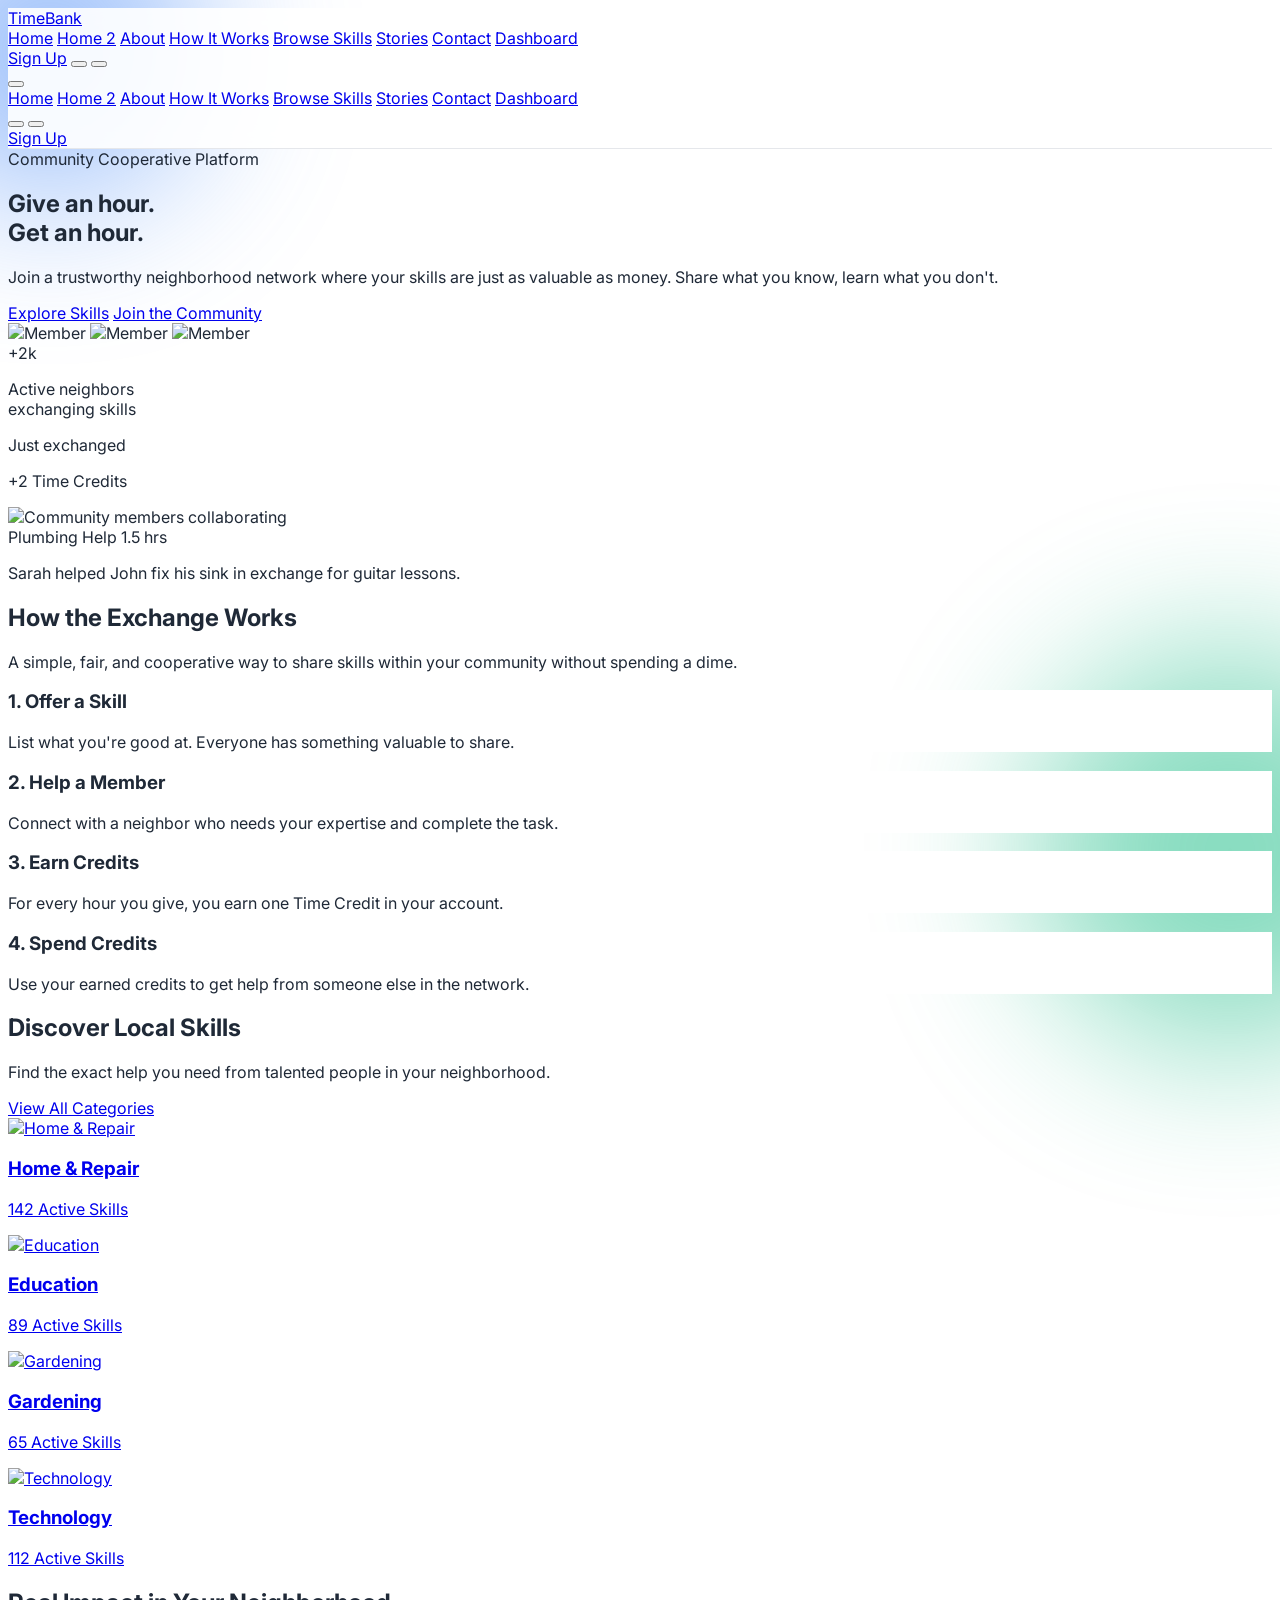
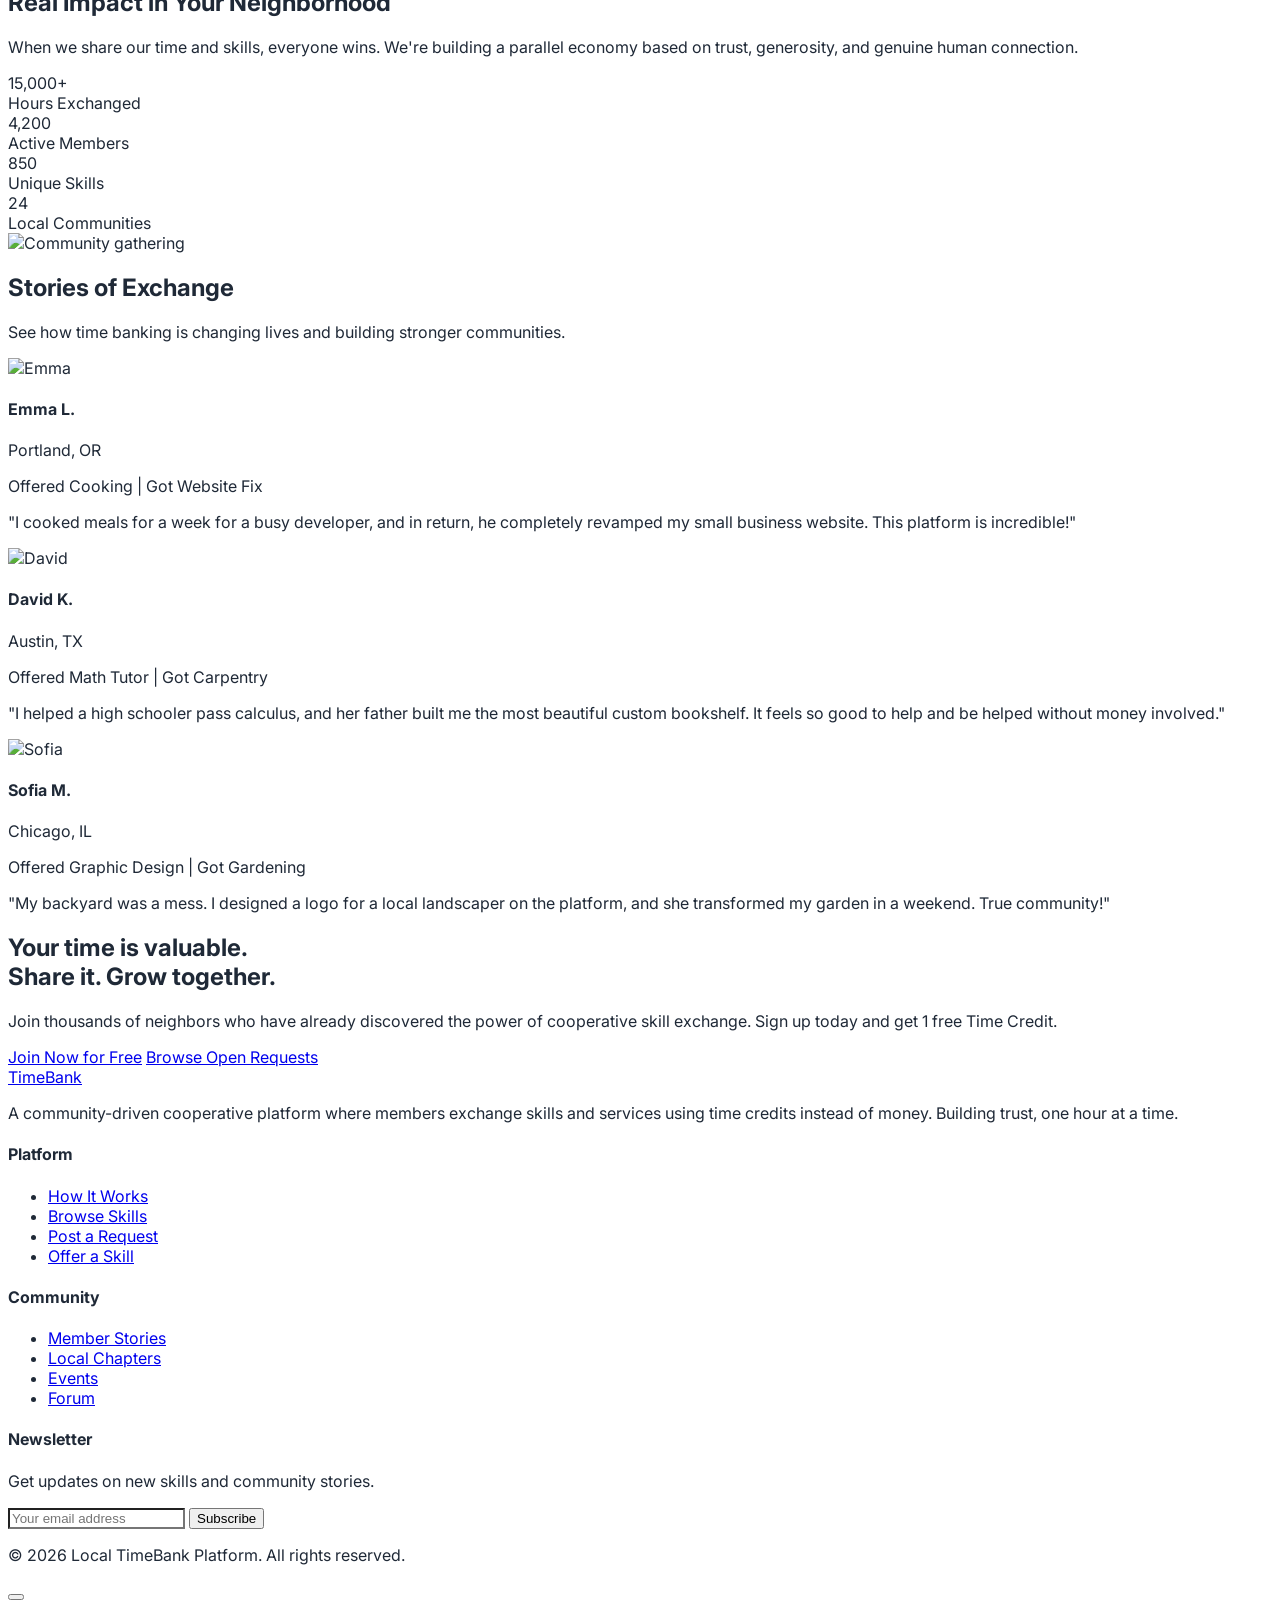
==== index.html @ 6221aeda "corrections" ====
<!DOCTYPE html>
<html lang="en" dir="ltr" data-theme="light">
<head>
    <meta charset="UTF-8">
    <meta name="viewport" content="width=device-width, initial-scale=1.0">
    <title>Local Time Bank | Give an Hour. Get an Hour.</title>
    <!-- Favicon -->
    <link rel="icon" type="image/svg+xml" href="assets/images/favicon.svg">

    <meta name="description" content="A community-driven cooperative platform where members exchange skills and services using time credits instead of money.">
    
    <!-- Google Fonts -->
    <link href="https://fonts.googleapis.com/css2?family=Inter:wght@300;400;500;600;700&display=swap" rel="stylesheet">
    
    <!-- AOS CSS -->
    <link href="https://unpkg.com/aos@2.3.1/dist/aos.css" rel="stylesheet">
    
    <!-- Tailwind CSS -->
    <script src="https://cdn.tailwindcss.com"></script>
    
    <!-- Custom CSS -->
    <link rel="stylesheet" href="assets/css/style.css">

    <!-- Tailwind Config to use custom CSS variables -->
    <script>
        tailwind.config = {
            darkMode: ['class', '[data-theme="dark"]'],
            theme: {
                extend: {
                    colors: {
                        primary: 'var(--primary-color)',
                        'primary-dark': 'var(--primary-dark)',
                        secondary: 'var(--secondary-color)',
                        theme: {
                            bg: 'var(--bg-main)',
                            card: 'var(--bg-card)',
                            text: 'var(--text-main)',
                            muted: 'var(--text-muted)',
                            border: 'var(--border-color)',
                        }
                    },
                    fontFamily: {
                        sans: ['Inter', 'sans-serif'],
                    }
                }
            }
        }
    </script>
</head>
<body class="bg-theme text-theme antialiased overflow-x-hidden relative">
    
    <!-- Background Orbs -->
    <div class="bg-orb orb-1"></div>
    <div class="bg-orb orb-2"></div>

    <!-- Header -->
    <header class="fixed w-full top-0 z-50 transition-all duration-300">
        <div class="max-w-7xl mx-auto px-4 sm:px-6 lg:px-8">
            <div class="flex justify-between items-center h-20">
                <!-- Logo -->
                <a href="index.html" class="flex items-center gap-3 group">
                    <div class="w-10 h-10 rounded-full bg-gradient-to-tr from-primary to-secondary flex items-center justify-center text-white shadow-lg group-hover:scale-105 transition-transform">
                        <i data-lucide="clock" class="w-6 h-6"></i>
                    </div>
                    <span class="text-xl font-bold tracking-tight">TimeBank</span>
                </a>

                <!-- Desktop Nav -->
                <nav class="hidden lg:flex space-x-8 items-center">
                    <a href="index.html" class="text-primary font-medium transition-colors">Home</a>
                    <a href="home-2.html" class="text-theme-text hover:text-primary transition-colors">Home 2</a>
                    <a href="about.html" class="text-theme-text hover:text-primary transition-colors">About</a>
                    <a href="how-it-works.html" class="text-theme-text hover:text-primary transition-colors">How It Works</a>
                    <a href="browse-skills.html" class="text-theme-text hover:text-primary transition-colors">Browse Skills</a>
                    <a href="member-stories.html" class="text-theme-text hover:text-primary transition-colors">Stories</a>
                    <a href="contact.html" class="text-theme-text hover:text-primary transition-colors">Contact</a>
                    <a href="dashboard.html" class="text-theme-text hover:text-primary transition-colors">Dashboard</a>
                </nav>

                <!-- Actions -->
                <div class="hidden lg:flex items-center gap-4">
                    <a href="signup.html" class="bg-primary hover:bg-primary/90 text-white px-6 py-2 rounded-full font-medium transition-all text-sm shadow-sm hover:shadow-md hover:-translate-y-0.5">Sign Up</a>
                    <button id="theme-toggle" class="p-2 rounded-full hover:bg-gray-100 dark:hover:bg-gray-800 transition-colors" aria-label="Toggle Theme">
                        <i id="theme-icon" data-lucide="moon" class="w-5 h-5 text-theme-text"></i>
                    </button>
                    <button id="rtl-toggle" class="p-2 rounded-full hover:bg-gray-100 dark:hover:bg-gray-800 transition-colors" aria-label="Toggle RTL">
                        <i id="rtl-icon" data-lucide="arrow-right-left" class="w-5 h-5 text-theme-text"></i>
                    </button>
                </div>

                <!-- Mobile Menu Button -->
                <div class="lg:hidden flex items-center gap-2">
                    <button id="mobile-menu-btn" class="p-2 text-theme-text">
                        <i data-lucide="menu" class="w-6 h-6"></i>
                    </button>
                </div>
            </div>
        </div>

        <!-- Mobile Nav (hidden by default) -->
        <div id="mobile-menu" class="hidden lg:hidden bg-theme-card border-b border-theme-border shadow-lg absolute w-full left-0">
            <div class="px-4 pt-2 pb-6 space-y-3">
                <a href="index.html" class="block text-primary font-medium py-2">Home</a>
                <a href="home-2.html" class="block text-theme-text py-2">Home 2</a>
                <a href="about.html" class="block text-theme-text py-2">About</a>
                <a href="how-it-works.html" class="block text-theme-text py-2">How It Works</a>
                <a href="browse-skills.html" class="block text-theme-text py-2">Browse Skills</a>
                <a href="member-stories.html" class="block text-theme-text py-2">Stories</a>
                <a href="contact.html" class="block text-theme-text py-2">Contact</a>
                <a href="dashboard.html" class="block text-theme-text py-2">Dashboard</a>
                
                <div class="border-t border-theme-border pt-4 flex flex-col gap-3">
                    <div class="flex justify-center gap-6 items-center pb-2">
                        <button id="mobile-theme-toggle" class="p-2 rounded-full hover:bg-gray-100 dark:hover:bg-gray-800 transition-colors bg-theme-card border border-theme-border shadow-sm" aria-label="Toggle Theme">
                            <i id="mobile-theme-icon" data-lucide="moon" class="w-5 h-5 text-theme-text"></i>
                        </button>
                        <button id="mobile-rtl-toggle" class="p-2 rounded-full hover:bg-gray-100 dark:hover:bg-gray-800 transition-colors bg-theme-card border border-theme-border shadow-sm" aria-label="Toggle RTL">
                            <i id="mobile-rtl-icon" data-lucide="arrow-right-left" class="w-5 h-5 text-theme-text"></i>
                        </button>
                    </div>
                    <a href="signup.html" class="bg-primary hover:bg-primary/90 text-white px-5 py-2.5 rounded-xl font-medium transition-colors text-center w-full shadow-sm">Sign Up</a>
                </div>
            </div>
        </div>
    </header>

    <main class="pt-20">
        <!-- SECTION 1: PREMIUM HERO -->
        <section class="relative min-h-[90vh] flex items-center overflow-hidden">
            <div class="max-w-7xl mx-auto px-4 sm:px-6 lg:px-8 relative z-10 w-full py-16 lg:py-0">
                <div class="grid lg:grid-cols-2 gap-12 items-center">
                    <div data-aos="fade-up" class="space-y-8">
                        <div class="inline-flex items-center gap-2 px-4 py-2 rounded-full bg-secondary/10 text-secondary font-medium text-sm">
                            <i data-lucide="heart-handshake" class="w-4 h-4"></i>
                            <span>Community Cooperative Platform</span>
                        </div>
                        <h1 class="text-4xl lg:text-6xl font-bold leading-tight tracking-tight">
                            Give an hour. <br>
                            <span class="text-transparent bg-clip-text bg-gradient-to-r from-primary to-secondary">Get an hour.</span>
                        </h1>
                        <p class="text-lg text-theme-muted max-w-lg leading-relaxed">
                            Join a trustworthy neighborhood network where your skills are just as valuable as money. Share what you know, learn what you don't.
                        </p>
                        <div class="flex flex-col sm:flex-row gap-4 pt-4">
                            <a href="browse-skills.html" class="bg-primary hover:bg-primary-dark text-white px-8 py-4 rounded-full font-medium text-center shadow-lg hover:shadow-xl hover:-translate-y-1 transition-all">Explore Skills</a>
                            <a href="signup.html" class="bg-theme-card border-2 border-theme-border hover:border-primary text-theme-text px-8 py-4 rounded-full font-medium text-center transition-all flex items-center justify-center gap-2">
                                Join the Community
                                <i data-lucide="arrow-right" class="w-4 h-4"></i>
                            </a>
                        </div>
                        <div class="flex items-center gap-6 pt-8 border-t border-theme-border">
                            <div class="flex -space-x-4">
                                <img src="https://i.pravatar.cc/100?img=1" alt="Member" class="w-12 h-12 rounded-full border-2 border-white dark:border-gray-800 object-cover">
                                <img src="https://i.pravatar.cc/100?img=2" alt="Member" class="w-12 h-12 rounded-full border-2 border-white dark:border-gray-800 object-cover">
                                <img src="https://i.pravatar.cc/100?img=3" alt="Member" class="w-12 h-12 rounded-full border-2 border-white dark:border-gray-800 object-cover">
                                <div class="w-12 h-12 rounded-full border-2 border-white dark:border-gray-800 bg-gray-100 dark:bg-gray-700 flex items-center justify-center text-xs font-bold">+2k</div>
                            </div>
                            <p class="text-sm text-theme-muted font-medium">Active neighbors <br>exchanging skills</p>
                        </div>
                    </div>
                    
                    <div class="relative" data-aos="zoom-in" data-aos-delay="200">
                        <!-- Floating Badges -->
                        <div class="absolute -left-8 top-20 bg-theme-card shadow-xl p-4 rounded-2xl flex items-center gap-4 animate-[bounce_3s_infinite] z-20 hidden md:flex border border-theme-border">
                            <div class="w-12 h-12 rounded-full bg-secondary/20 flex items-center justify-center text-secondary">
                                <i data-lucide="check-circle-2" class="w-6 h-6"></i>
                            </div>
                            <div>
                                <p class="text-xs text-theme-muted">Just exchanged</p>
                                <p class="font-bold text-sm">+2 Time Credits</p>
                            </div>
                        </div>
                        
                        <div class="relative rounded-[2rem] overflow-hidden shadow-2xl aspect-[4/5] lg:aspect-square">
                            <img src="https://images.unsplash.com/photo-1552664730-d307ca884978?q=80&w=1000&auto=format&fit=crop" alt="Community members collaborating" class="object-cover w-full h-full hover:scale-105 transition-transform duration-700">
                            <div class="absolute inset-0 bg-gradient-to-t from-black/60 to-transparent"></div>
                            <div class="absolute bottom-0 left-0 p-8 text-white w-full">
                                <div class="flex items-center gap-4 mb-3">
                                    <span class="bg-primary/90 backdrop-blur px-3 py-1 rounded-full text-xs font-bold tracking-wider uppercase">Plumbing Help</span>
                                    <span class="flex items-center gap-1 text-sm"><i data-lucide="clock" class="w-4 h-4"></i> 1.5 hrs</span>
                                </div>
                                <p class="text-lg font-medium">Sarah helped John fix his sink in exchange for guitar lessons.</p>
                            </div>
                        </div>
                    </div>
                </div>
            </div>
        </section>

        <!-- SECTION 2: HOW TIME BANKING WORKS -->
        <section class="py-24 bg-theme-card relative z-10 border-y border-theme-border">
            <div class="max-w-7xl mx-auto px-4 sm:px-6 lg:px-8">
                <div class="text-center max-w-3xl mx-auto mb-16" data-aos="fade-up">
                    <h2 class="text-2xl md:text-4xl font-bold mb-6">How the Exchange Works</h2>
                    <p class="text-theme-muted text-lg">A simple, fair, and cooperative way to share skills within your community without spending a dime.</p>
                </div>

                <div class="grid md:grid-cols-4 gap-8 relative">
                    <!-- Connecting line for desktop -->
                    <div class="hidden md:block absolute top-1/2 left-0 w-full h-0.5 bg-gradient-to-r from-transparent via-primary/30 to-transparent -translate-y-1/2 z-0"></div>

                    <!-- Step 1 -->
                    <div class="relative z-10 hover-lift bg-theme rounded-2xl p-6 text-center border border-theme-border shadow-sm" data-aos="flip-left" data-aos-delay="100">
                        <div class="w-16 h-16 mx-auto bg-primary/10 text-primary rounded-full flex items-center justify-center mb-6 shadow-inner">
                            <i data-lucide="megaphone" class="w-8 h-8"></i>
                        </div>
                        <h3 class="text-lg font-bold mb-3">1. Offer a Skill</h3>
                        <p class="text-sm text-theme-muted">List what you're good at. Everyone has something valuable to share.</p>
                    </div>

                    <!-- Step 2 -->
                    <div class="relative z-10 hover-lift bg-theme rounded-2xl p-6 text-center border border-theme-border shadow-sm" data-aos="flip-left" data-aos-delay="200">
                        <div class="w-16 h-16 mx-auto bg-blue-500/10 text-blue-500 rounded-full flex items-center justify-center mb-6 shadow-inner">
                            <i data-lucide="users" class="w-8 h-8"></i>
                        </div>
                        <h3 class="text-lg font-bold mb-3">2. Help a Member</h3>
                        <p class="text-sm text-theme-muted">Connect with a neighbor who needs your expertise and complete the task.</p>
                    </div>

                    <!-- Step 3 -->
                    <div class="relative z-10 hover-lift bg-theme rounded-2xl p-6 text-center border border-theme-border shadow-sm" data-aos="flip-left" data-aos-delay="300">
                        <div class="w-16 h-16 mx-auto bg-secondary/10 text-secondary rounded-full flex items-center justify-center mb-6 shadow-inner">
                            <i data-lucide="coins" class="w-8 h-8"></i>
                        </div>
                        <h3 class="text-lg font-bold mb-3">3. Earn Credits</h3>
                        <p class="text-sm text-theme-muted">For every hour you give, you earn one Time Credit in your account.</p>
                    </div>

                    <!-- Step 4 -->
                    <div class="relative z-10 hover-lift bg-theme rounded-2xl p-6 text-center border border-theme-border shadow-sm" data-aos="flip-left" data-aos-delay="400">
                        <div class="w-16 h-16 mx-auto bg-purple-500/10 text-purple-500 rounded-full flex items-center justify-center mb-6 shadow-inner">
                            <i data-lucide="shopping-bag" class="w-8 h-8"></i>
                        </div>
                        <h3 class="text-lg font-bold mb-3">4. Spend Credits</h3>
                        <p class="text-sm text-theme-muted">Use your earned credits to get help from someone else in the network.</p>
                    </div>
                </div>
            </div>
        </section>

        <!-- SECTION 3: SKILL CATEGORIES -->
        <section class="py-24 relative z-10">
            <div class="max-w-7xl mx-auto px-4 sm:px-6 lg:px-8">
                <div class="flex flex-col md:flex-row justify-between items-end mb-12" data-aos="fade-right">
                    <div class="max-w-2xl">
                        <h2 class="text-2xl md:text-4xl font-bold mb-4">Discover Local Skills</h2>
                        <p class="text-theme-muted text-lg">Find the exact help you need from talented people in your neighborhood.</p>
                    </div>
                    <a href="browse-skills.html" class="mt-6 md:mt-0 text-primary font-medium flex items-center gap-2 hover:gap-3 transition-all">
                        View All Categories <i data-lucide="arrow-right" class="w-4 h-4"></i>
                    </a>
                </div>

                <div class="grid grid-cols-1 sm:grid-cols-2 lg:grid-cols-4 gap-6">
                    <!-- Category 1 -->
                    <a href="browse-skills.html" class="group relative rounded-2xl overflow-hidden aspect-[4/3] shadow-md hover:shadow-xl transition-all" data-aos="zoom-in-up" data-aos-delay="50">
                        <img src="https://images.unsplash.com/photo-1581578731548-c64695cc6952?q=80&w=800&auto=format&fit=crop" alt="Home & Repair" class="w-full h-full object-cover group-hover:scale-110 transition-transform duration-700">
                        <div class="absolute inset-0 bg-gradient-to-t from-black/80 via-black/20 to-transparent"></div>
                        <div class="absolute bottom-0 left-0 p-6 w-full">
                            <h3 class="text-white text-lg font-bold mb-1 flex items-center gap-2 group-hover:-translate-y-2 transition-transform">
                                <i data-lucide="wrench" class="w-5 h-5 text-secondary"></i> Home & Repair
                            </h3>
                            <p class="text-white/80 text-sm opacity-0 group-hover:opacity-100 group-hover:-translate-y-2 transition-all">142 Active Skills</p>
                        </div>
                    </a>

                    <!-- Category 2 -->
                    <a href="browse-skills.html" class="group relative rounded-2xl overflow-hidden aspect-[4/3] shadow-md hover:shadow-xl transition-all" data-aos="zoom-in-up" data-aos-delay="100">
                        <img src="https://images.unsplash.com/photo-1522202176988-66273c2fd55f?q=80&w=800&auto=format&fit=crop" alt="Education" class="w-full h-full object-cover group-hover:scale-110 transition-transform duration-700">
                        <div class="absolute inset-0 bg-gradient-to-t from-black/80 via-black/20 to-transparent"></div>
                        <div class="absolute bottom-0 left-0 p-6 w-full">
                            <h3 class="text-white text-lg font-bold mb-1 flex items-center gap-2 group-hover:-translate-y-2 transition-transform">
                                <i data-lucide="book-open" class="w-5 h-5 text-blue-400"></i> Education
                            </h3>
                            <p class="text-white/80 text-sm opacity-0 group-hover:opacity-100 group-hover:-translate-y-2 transition-all">89 Active Skills</p>
                        </div>
                    </a>

                    <!-- Category 3 -->
                    <a href="browse-skills.html" class="group relative rounded-2xl overflow-hidden aspect-[4/3] shadow-md hover:shadow-xl transition-all" data-aos="zoom-in-up" data-aos-delay="150">
                        <img src="https://images.unsplash.com/photo-1584622650111-993a426fbf0a?q=80&w=800&auto=format&fit=crop" alt="Gardening" class="w-full h-full object-cover group-hover:scale-110 transition-transform duration-700">
                        <div class="absolute inset-0 bg-gradient-to-t from-black/80 via-black/20 to-transparent"></div>
                        <div class="absolute bottom-0 left-0 p-6 w-full">
                            <h3 class="text-white text-lg font-bold mb-1 flex items-center gap-2 group-hover:-translate-y-2 transition-transform">
                                <i data-lucide="flower-2" class="w-5 h-5 text-green-400"></i> Gardening
                            </h3>
                            <p class="text-white/80 text-sm opacity-0 group-hover:opacity-100 group-hover:-translate-y-2 transition-all">65 Active Skills</p>
                        </div>
                    </a>

                    <!-- Category 4 -->
                    <a href="browse-skills.html" class="group relative rounded-2xl overflow-hidden aspect-[4/3] shadow-md hover:shadow-xl transition-all" data-aos="zoom-in-up" data-aos-delay="200">
                        <img src="https://images.unsplash.com/photo-1542744173-8e7e53415bb0?q=80&w=800&auto=format&fit=crop" alt="Technology" class="w-full h-full object-cover group-hover:scale-110 transition-transform duration-700">
                        <div class="absolute inset-0 bg-gradient-to-t from-black/80 via-black/20 to-transparent"></div>
                        <div class="absolute bottom-0 left-0 p-6 w-full">
                            <h3 class="text-white text-lg font-bold mb-1 flex items-center gap-2 group-hover:-translate-y-2 transition-transform">
                                <i data-lucide="monitor" class="w-5 h-5 text-purple-400"></i> Technology
                            </h3>
                            <p class="text-white/80 text-sm opacity-0 group-hover:opacity-100 group-hover:-translate-y-2 transition-all">112 Active Skills</p>
                        </div>
                    </a>
                </div>
            </div>
        </section>

        <!-- SECTION 4: COMMUNITY IMPACT -->
        <section class="py-24 bg-gradient-to-br from-primary/10 to-secondary/10 relative overflow-hidden">
            <div class="max-w-7xl mx-auto px-4 sm:px-6 lg:px-8 relative z-10">
                <div class="grid lg:grid-cols-2 gap-16 items-center">
                    <div data-aos="fade-right">
                        <h2 class="text-2xl md:text-4xl font-bold mb-6">Real Impact in Your Neighborhood</h2>
                        <p class="text-theme-muted text-lg mb-8 leading-relaxed">
                            When we share our time and skills, everyone wins. We're building a parallel economy based on trust, generosity, and genuine human connection.
                        </p>
                        
                        <div class="grid grid-cols-2 gap-8">
                            <div class="bg-theme-card p-6 rounded-2xl border border-theme-border shadow-sm">
                                <div class="text-4xl font-black text-primary mb-2">15,000+</div>
                                <div class="text-sm font-medium text-theme-muted">Hours Exchanged</div>
                            </div>
                            <div class="bg-theme-card p-6 rounded-2xl border border-theme-border shadow-sm">
                                <div class="text-4xl font-black text-secondary mb-2">4,200</div>
                                <div class="text-sm font-medium text-theme-muted">Active Members</div>
                            </div>
                            <div class="bg-theme-card p-6 rounded-2xl border border-theme-border shadow-sm">
                                <div class="text-4xl font-black text-purple-500 mb-2">850</div>
                                <div class="text-sm font-medium text-theme-muted">Unique Skills</div>
                            </div>
                            <div class="bg-theme-card p-6 rounded-2xl border border-theme-border shadow-sm">
                                <div class="text-4xl font-black text-blue-500 mb-2">24</div>
                                <div class="text-sm font-medium text-theme-muted">Local Communities</div>
                            </div>
                        </div>
                    </div>
                    
                    <div class="relative" data-aos="fade-left">
                        <img src="https://images.unsplash.com/photo-1531206715517-5c0ba140b2b8?q=80&w=1000&auto=format&fit=crop" alt="Community gathering" class="rounded-3xl shadow-2xl z-10 relative">
                        <div class="absolute -bottom-6 -left-6 w-48 h-48 bg-primary/20 rounded-full blur-3xl -z-10"></div>
                        <div class="absolute -top-6 -right-6 w-64 h-64 bg-secondary/20 rounded-full blur-3xl -z-10"></div>
                    </div>
                </div>
            </div>
        </section>

        <!-- SECTION 5: FEATURED MEMBER EXPERIENCES -->
        <section class="py-24 relative z-10 bg-theme">
            <div class="max-w-7xl mx-auto px-4 sm:px-6 lg:px-8">
                <div class="text-center max-w-2xl mx-auto mb-16" data-aos="fade-down">
                    <h2 class="text-2xl md:text-4xl font-bold mb-4">Stories of Exchange</h2>
                    <p class="text-theme-muted text-lg">See how time banking is changing lives and building stronger communities.</p>
                </div>

                <div class="grid md:grid-cols-3 gap-8">
                    <!-- Testimonial 1 -->
                    <div class="bg-theme-card border border-theme-border p-8 rounded-3xl shadow-sm hover:shadow-lg transition-all" data-aos="slide-up" data-aos-delay="100">
                        <div class="flex items-center gap-4 mb-6">
                            <img src="https://images.unsplash.com/photo-1438761681033-6461ffad8d80?q=80&w=150&auto=format&fit=crop" alt="Emma" class="w-16 h-16 rounded-full object-cover">
                            <div>
                                <h4 class="font-bold text-base">Emma L.</h4>
                                <p class="text-sm text-theme-muted">Portland, OR</p>
                            </div>
                        </div>
                        <div class="flex items-center gap-3 text-sm font-medium mb-4 bg-gray-50 dark:bg-gray-800 p-3 rounded-lg border border-theme-border">
                            <span class="text-secondary flex items-center gap-1"><i data-lucide="arrow-up-right" class="w-4 h-4"></i> Offered Cooking</span>
                            <span class="text-gray-300">|</span>
                            <span class="text-primary flex items-center gap-1"><i data-lucide="arrow-down-left" class="w-4 h-4"></i> Got Website Fix</span>
                        </div>
                        <p class="text-theme-text/80 italic">"I cooked meals for a week for a busy developer, and in return, he completely revamped my small business website. This platform is incredible!"</p>
                    </div>

                    <!-- Testimonial 2 -->
                    <div class="bg-theme-card border border-theme-border p-8 rounded-3xl shadow-sm hover:shadow-lg transition-all relative md:-translate-y-4" data-aos="slide-up" data-aos-delay="200">
                        <div class="flex items-center gap-4 mb-6">
                            <img src="https://images.unsplash.com/photo-1500648767791-00dcc994a43e?q=80&w=150&auto=format&fit=crop" alt="David" class="w-16 h-16 rounded-full object-cover">
                            <div>
                                <h4 class="font-bold text-base">David K.</h4>
                                <p class="text-sm text-theme-muted">Austin, TX</p>
                            </div>
                        </div>
                        <div class="flex items-center gap-3 text-sm font-medium mb-4 bg-gray-50 dark:bg-gray-800 p-3 rounded-lg border border-theme-border">
                            <span class="text-secondary flex items-center gap-1"><i data-lucide="arrow-up-right" class="w-4 h-4"></i> Offered Math Tutor</span>
                            <span class="text-gray-300">|</span>
                            <span class="text-primary flex items-center gap-1"><i data-lucide="arrow-down-left" class="w-4 h-4"></i> Got Carpentry</span>
                        </div>
                        <p class="text-theme-text/80 italic">"I helped a high schooler pass calculus, and her father built me the most beautiful custom bookshelf. It feels so good to help and be helped without money involved."</p>
                    </div>

                    <!-- Testimonial 3 -->
                    <div class="bg-theme-card border border-theme-border p-8 rounded-3xl shadow-sm hover:shadow-lg transition-all" data-aos="slide-up" data-aos-delay="300">
                        <div class="flex items-center gap-4 mb-6">
                            <img src="https://images.unsplash.com/photo-1534528741775-53994a69daeb?q=80&w=150&auto=format&fit=crop" alt="Sofia" class="w-16 h-16 rounded-full object-cover">
                            <div>
                                <h4 class="font-bold text-base">Sofia M.</h4>
                                <p class="text-sm text-theme-muted">Chicago, IL</p>
                            </div>
                        </div>
                        <div class="flex items-center gap-3 text-sm font-medium mb-4 bg-gray-50 dark:bg-gray-800 p-3 rounded-lg border border-theme-border">
                            <span class="text-secondary flex items-center gap-1"><i data-lucide="arrow-up-right" class="w-4 h-4"></i> Offered Graphic Design</span>
                            <span class="text-gray-300">|</span>
                            <span class="text-primary flex items-center gap-1"><i data-lucide="arrow-down-left" class="w-4 h-4"></i> Got Gardening</span>
                        </div>
                        <p class="text-theme-text/80 italic">"My backyard was a mess. I designed a logo for a local landscaper on the platform, and she transformed my garden in a weekend. True community!"</p>
                    </div>
                </div>
            </div>
        </section>

        <!-- SECTION 6: FINAL COMMUNITY CTA -->
        <section class="py-24 relative overflow-hidden bg-primary text-white">
            <div class="absolute inset-0 bg-[url('https://images.unsplash.com/photo-1517486808906-6ca8b3f04846?q=80&w=1200&auto=format&fit=crop')] opacity-20 mix-blend-multiply bg-cover bg-center bg-fixed" data-aos="fade-in" data-aos-duration="1500"></div>
            <div class="max-w-5xl mx-auto px-4 sm:px-6 lg:px-8 relative z-10 text-center" data-aos="zoom-in">
                <i data-lucide="heart" class="w-16 h-16 mx-auto mb-6 text-secondary"></i>
                <h2 class="text-3xl md:text-5xl font-bold mb-6">Your time is valuable. <br>Share it. Grow together.</h2>
                <p class="text-xl opacity-90 max-w-2xl mx-auto mb-10">Join thousands of neighbors who have already discovered the power of cooperative skill exchange. Sign up today and get 1 free Time Credit.</p>
                <div class="flex flex-col sm:flex-row justify-center gap-4">
                    <a href="signup.html" class="bg-white text-primary hover:bg-gray-50 px-8 py-4 rounded-full font-bold text-lg shadow-xl hover:-translate-y-1 transition-all">Join Now for Free</a>
                    <a href="browse-skills.html" class="bg-transparent border-2 border-white text-white hover:bg-white/10 px-8 py-4 rounded-full font-bold text-lg transition-all">Browse Open Requests</a>
                </div>
            </div>
        </section>
    </main>

    <!-- Footer -->
    <footer class="bg-theme-card border-t border-theme-border pt-16 pb-8 relative z-10">
        <div class="max-w-7xl mx-auto px-4 sm:px-6 lg:px-8">
            <div class="grid grid-cols-2 md:grid-cols-4 lg:grid-cols-6 gap-8 mb-12">
                <div class="col-span-2 lg:col-span-2">
                    <a href="index.html" class="flex items-center gap-3 mb-6">
                        <div class="w-8 h-8 rounded-full bg-gradient-to-tr from-primary to-secondary flex items-center justify-center text-white">
                            <i data-lucide="clock" class="w-5 h-5"></i>
                        </div>
                        <span class="text-xl font-bold">TimeBank</span>
                    </a>
                    <p class="text-theme-muted text-sm leading-relaxed mb-6">
                        A community-driven cooperative platform where members exchange skills and services using time credits instead of money. Building trust, one hour at a time.
                    </p>
                    <div class="flex gap-4 mt-2">
                        <a href="#" class="w-10 h-10 rounded-full bg-theme border border-theme-border flex items-center justify-center text-[#1877F2] hover:bg-[#1877F2] hover:text-white hover:-translate-y-1 hover:shadow-lg transition-all duration-300">
                            <i data-lucide="facebook" class="w-5 h-5"></i>
                        </a>
                        <a href="#" class="w-10 h-10 rounded-full bg-theme border border-theme-border flex items-center justify-center text-[#E4405F] hover:bg-[#E4405F] hover:text-white hover:-translate-y-1 hover:shadow-lg transition-all duration-300">
                            <i data-lucide="instagram" class="w-5 h-5"></i>
                        </a>
                        <a href="#" class="w-10 h-10 rounded-full bg-theme border border-theme-border flex items-center justify-center text-[#0A66C2] hover:bg-[#0A66C2] hover:text-white hover:-translate-y-1 hover:shadow-lg transition-all duration-300">
                            <i data-lucide="linkedin" class="w-5 h-5"></i>
                        </a>
                    </div>

                </div>
                
                <div class="col-span-1">
                    <h4 class="font-bold mb-4">Platform</h4>
                    <ul class="space-y-3 text-sm text-theme-muted">
                        <li><a href="how-it-works.html" class="hover:text-primary transition-colors">How It Works</a></li>
                        <li><a href="browse-skills.html" class="hover:text-primary transition-colors">Browse Skills</a></li>
                        <li><a href="login.html" class="hover:text-primary transition-colors">Post a Request</a></li>
                        <li><a href="login.html" class="hover:text-primary transition-colors">Offer a Skill</a></li>
                    </ul>
                </div>

                <div class="col-span-1">
                    <h4 class="font-bold mb-4">Community</h4>
                    <ul class="space-y-3 text-sm text-theme-muted">
                        <li><a href="member-stories.html" class="hover:text-primary transition-colors">Member Stories</a></li>
                        <li><a href="#" class="hover:text-primary transition-colors">Local Chapters</a></li>
                        <li><a href="#" class="hover:text-primary transition-colors">Events</a></li>
                        <li><a href="#" class="hover:text-primary transition-colors">Forum</a></li>
                    </ul>
                </div>

                <div class="col-span-2 lg:col-span-2">
                    <h4 class="font-bold mb-4">Newsletter</h4>
                    <p class="text-sm text-theme-muted mb-4">Get updates on new skills and community stories.</p>
                    <form class="flex gap-2">
                        <input type="email" placeholder="Your email address" class="w-full bg-theme border border-theme-border rounded-lg px-4 py-2 text-sm focus:outline-none focus:border-primary focus:ring-1 focus:ring-primary transition-colors">
                        <button type="submit" class="bg-primary text-white px-4 py-2 rounded-lg text-sm font-medium hover:bg-primary-dark transition-colors">Subscribe</button>
                    </form>
                </div>
            </div>

                        <div class="border-t border-theme-border pt-8 flex flex-col md:flex-row justify-between items-center gap-6 text-sm text-theme-muted relative">
                <p>&copy; 2026 Local TimeBank Platform. All rights reserved.</p>
                


                <button onclick="window.scrollTo({top: 0, behavior: 'smooth'})" class="w-10 h-10 rounded-full bg-primary text-white flex items-center justify-center hover:bg-primary-dark hover:-translate-y-1 hover:shadow-xl shadow-md transition-all sm:absolute sm:-top-5 sm:right-4 group" title="Back to top">
                    <i data-lucide="arrow-up" class="w-5 h-5 group-hover:-translate-y-1 transition-transform"></i>
                </button>
            </div>
        </div>
    </footer>

    <!-- Scripts -->
    <script src="https://unpkg.com/lucide@0.260.0"></script>
    <script src="https://unpkg.com/aos@2.3.1/dist/aos.js"></script>
    <script src="assets/js/theme.js"></script>
    <script src="assets/js/main.js"></script>
</body>
</html>
---- assets/css/style.css ----
:root {
    --primary-color: #3b82f6; /* Blue 500 */
    --primary-dark: #2563eb;
    --secondary-color: #10b981; /* Emerald 500 */
    --text-main: #1f2937; /* Gray 800 */
    --text-muted: #4b5563; /* Gray 600 */
    --bg-main: #ffffff;
    --bg-secondary: #f3f4f6; /* Gray 100 */
    --bg-card: #ffffff;
    --border-color: #e5e7eb;
    --nav-bg: rgba(255, 255, 255, 0.9);
    --shadow-sm: 0 1px 2px 0 rgba(0, 0, 0, 0.05);
    --shadow-md: 0 4px 6px -1px rgba(0, 0, 0, 0.1), 0 2px 4px -1px rgba(0, 0, 0, 0.06);
    --shadow-lg: 0 10px 15px -3px rgba(0, 0, 0, 0.1), 0 4px 6px -2px rgba(0, 0, 0, 0.05);
    --border-radius-md: 0.5rem;
    --border-radius-lg: 1rem;
    --transition: all 0.3s ease;
}

[data-theme="dark"] {
    --primary-color: #60a5fa; /* Blue 400 */
    --primary-dark: #3b82f6;
    --secondary-color: #34d399; /* Emerald 400 */
    --text-main: #f9fafb; /* Gray 50 */
    --text-muted: #9ca3af; /* Gray 400 */
    --bg-main: #111827; /* Gray 900 */
    --bg-secondary: #1f2937; /* Gray 800 */
    --bg-card: #1f2937;
    --border-color: #374151; /* Gray 700 */
    --nav-bg: rgba(17, 24, 39, 0.9);
    --shadow-md: 0 4px 6px -1px rgba(0, 0, 0, 0.5);
}

body {
    background-color: var(--bg-main);
    color: var(--text-main);
    font-family: 'Inter', sans-serif;
    transition: background-color 0.3s ease, color 0.3s ease;
    overflow-x: hidden;
}

/* RTL Support */
[dir="rtl"] {
    text-align: right;
}

/* Utilities */
.bg-theme { background-color: var(--bg-main); }
.bg-card { background-color: var(--bg-card); }
.text-theme { color: var(--text-main); }
.text-muted { color: var(--text-muted); }
.border-theme { border-color: var(--border-color); }

/* Header & Navbar */
header {
    background-color: var(--nav-bg);
    backdrop-filter: blur(10px);
    border-bottom: 1px solid var(--border-color);
}

/* Custom Scrollbar */
::-webkit-scrollbar {
    width: 8px;
}
::-webkit-scrollbar-track {
    background: var(--bg-main);
}
::-webkit-scrollbar-thumb {
    background: var(--border-color);
    border-radius: 4px;
}
::-webkit-scrollbar-thumb:hover {
    background: var(--text-muted);
}

/* Global Responsive Fixes */
img, video {
    max-width: 100%;
    height: auto;
}

/* Cards Hover Lift */
.hover-lift {
    transition: var(--transition);
}
.hover-lift:hover {
    transform: translateY(-5px);
    box-shadow: var(--shadow-lg);
}

/* Orbs & Background Elements */
.bg-orb {
    position: fixed;
    border-radius: 50%;
    filter: blur(80px);
    opacity: 0.5;
    z-index: -1;
}
.orb-1 { width: 300px; height: 300px; background: var(--primary-color); top: -100px; left: -100px; }
.orb-2 { width: 400px; height: 400px; background: var(--secondary-color); bottom: -150px; right: -150px; }


/* Fix horizontal scroll / screen moving */
html, body {
    max-width: 100vw;
    overflow-x: hidden;
    position: relative;
}

/* Responsive Grid Fixes for 3-card sections */
@media (min-width: 768px) and (max-width: 1023px) {
    /* Make tab view 2x2 */
    .grid.md\:grid-cols-3, 
    .grid.lg\:grid-cols-3 {
        grid-template-columns: repeat(2, minmax(0, 1fr)) !important;
    }
    
    /* Center the 3rd card */
    .grid.md\:grid-cols-3 > *:nth-child(3):last-child,
    .grid.lg\:grid-cols-3 > *:nth-child(3):last-child {
        grid-column: span 2 / span 2;
        width: 100%;
        max-width: 350px; 
        justify-self: center;
        margin-left: auto;
        margin-right: auto;
    }
}

@media (max-width: 767px) {
    /* Make mobile view one by one */
    .grid.md\:grid-cols-3, 
    .grid.lg\:grid-cols-3 {
        grid-template-columns: repeat(1, minmax(0, 1fr)) !important;
    }
}
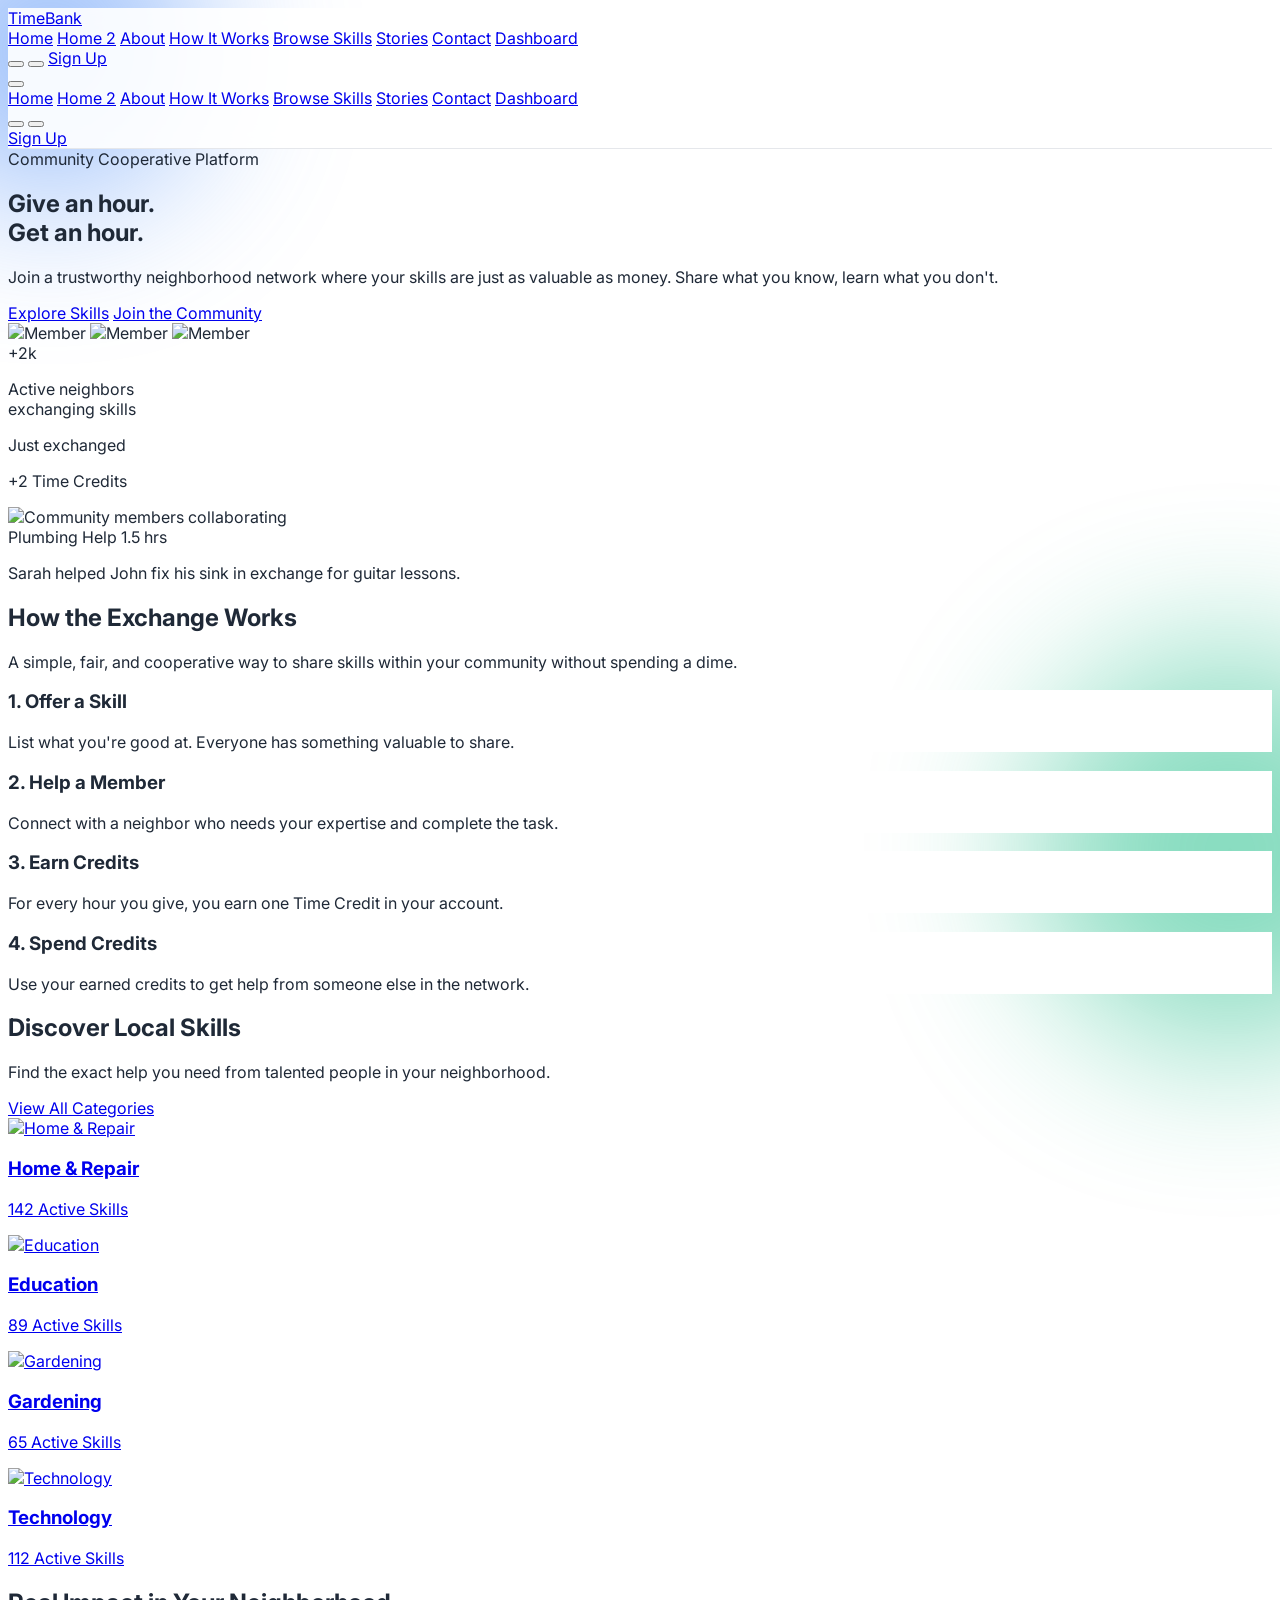
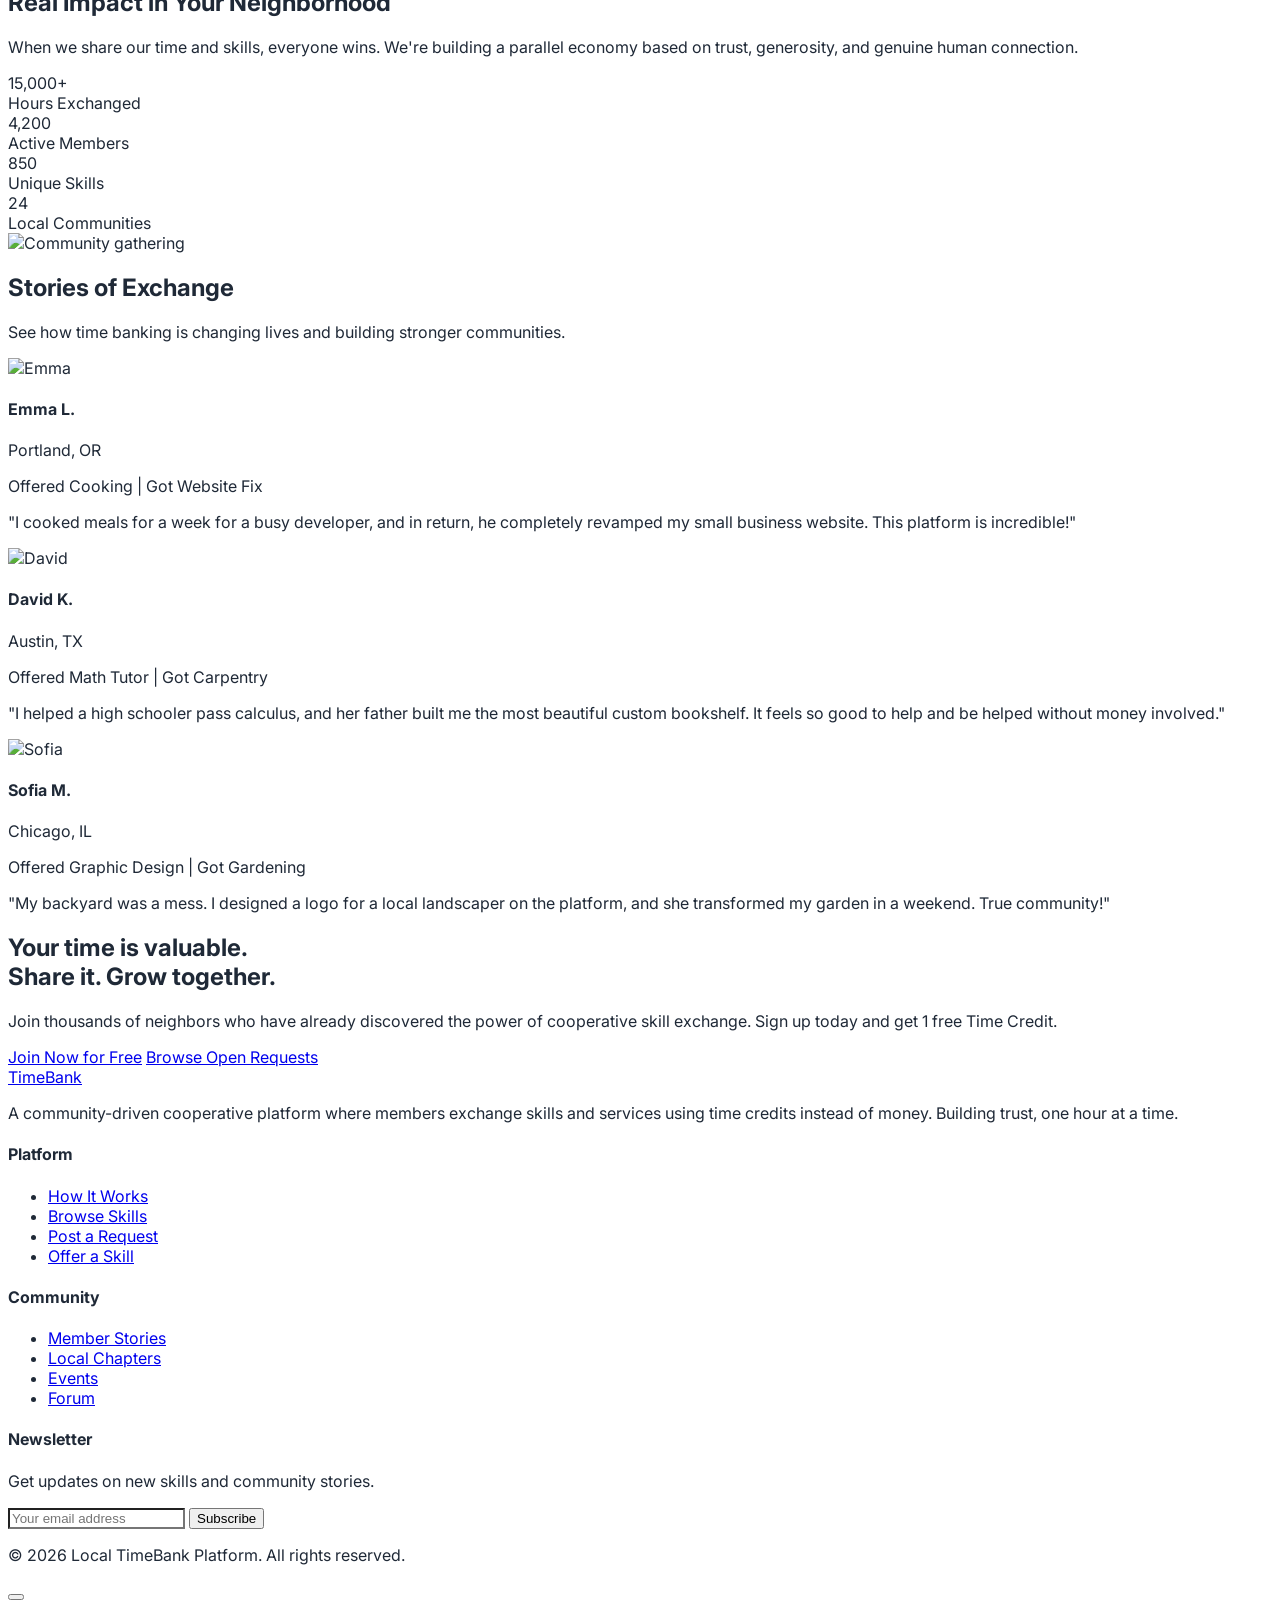
==== commit 53911c73: "changes" ====
--- a/index.html
+++ b/index.html
@@ -66,7 +66,7 @@
                 </a>
 
                 <!-- Desktop Nav -->
-                <nav class="hidden lg:flex space-x-8 items-center">
+                <nav class="hidden xl:flex space-x-8 items-center">
                     <a href="index.html" class="text-primary font-medium transition-colors">Home</a>
                     <a href="home-2.html" class="text-theme-text hover:text-primary transition-colors">Home 2</a>
                     <a href="about.html" class="text-theme-text hover:text-primary transition-colors">About</a>
@@ -78,18 +78,18 @@
                 </nav>
 
                 <!-- Actions -->
-                <div class="hidden lg:flex items-center gap-4">
-                    <a href="signup.html" class="bg-primary hover:bg-primary/90 text-white px-6 py-2 rounded-full font-medium transition-all text-sm shadow-sm hover:shadow-md hover:-translate-y-0.5">Sign Up</a>
+                <div class="hidden xl:flex items-center gap-4">
+                    <button id="rtl-toggle" class="p-2 rounded-full hover:bg-gray-100 dark:hover:bg-gray-800 transition-colors" aria-label="Toggle RTL">
+                        <i id="rtl-icon" data-lucide="arrow-right-left" class="w-5 h-5 text-theme-text"></i>
+                    </button>
                     <button id="theme-toggle" class="p-2 rounded-full hover:bg-gray-100 dark:hover:bg-gray-800 transition-colors" aria-label="Toggle Theme">
                         <i id="theme-icon" data-lucide="moon" class="w-5 h-5 text-theme-text"></i>
                     </button>
-                    <button id="rtl-toggle" class="p-2 rounded-full hover:bg-gray-100 dark:hover:bg-gray-800 transition-colors" aria-label="Toggle RTL">
-                        <i id="rtl-icon" data-lucide="arrow-right-left" class="w-5 h-5 text-theme-text"></i>
-                    </button>
+                    <a href="signup.html" class="bg-primary hover:bg-primary/90 text-white px-6 py-2 rounded-full font-medium transition-all text-sm shadow-sm hover:shadow-md hover:-translate-y-0.5">Sign Up</a>
                 </div>
 
                 <!-- Mobile Menu Button -->
-                <div class="lg:hidden flex items-center gap-2">
+                <div class="xl:hidden flex items-center gap-2">
                     <button id="mobile-menu-btn" class="p-2 text-theme-text">
                         <i data-lucide="menu" class="w-6 h-6"></i>
                     </button>
@@ -98,7 +98,7 @@
         </div>
 
         <!-- Mobile Nav (hidden by default) -->
-        <div id="mobile-menu" class="hidden lg:hidden bg-theme-card border-b border-theme-border shadow-lg absolute w-full left-0">
+        <div id="mobile-menu" class="hidden xl:hidden bg-theme-card border-b border-theme-border shadow-lg absolute w-full left-0">
             <div class="px-4 pt-2 pb-6 space-y-3">
                 <a href="index.html" class="block text-primary font-medium py-2">Home</a>
                 <a href="home-2.html" class="block text-theme-text py-2">Home 2</a>
@@ -352,54 +352,81 @@
 
                 <div class="grid md:grid-cols-3 gap-8">
                     <!-- Testimonial 1 -->
-                    <div class="bg-theme-card border border-theme-border p-8 rounded-3xl shadow-sm hover:shadow-lg transition-all" data-aos="slide-up" data-aos-delay="100">
+                    <div class="bg-theme-card border border-theme-border p-8 rounded-3xl shadow-sm hover:shadow-lg transition-all h-full flex flex-col" data-aos="slide-up" data-aos-delay="100">
                         <div class="flex items-center gap-4 mb-6">
                             <img src="https://images.unsplash.com/photo-1438761681033-6461ffad8d80?q=80&w=150&auto=format&fit=crop" alt="Emma" class="w-16 h-16 rounded-full object-cover">
-                            <div>
+                            <div class="flex-1">
                                 <h4 class="font-bold text-base">Emma L.</h4>
                                 <p class="text-sm text-theme-muted">Portland, OR</p>
                             </div>
-                        </div>
-                        <div class="flex items-center gap-3 text-sm font-medium mb-4 bg-gray-50 dark:bg-gray-800 p-3 rounded-lg border border-theme-border">
-                            <span class="text-secondary flex items-center gap-1"><i data-lucide="arrow-up-right" class="w-4 h-4"></i> Offered Cooking</span>
-                            <span class="text-gray-300">|</span>
-                            <span class="text-primary flex items-center gap-1"><i data-lucide="arrow-down-left" class="w-4 h-4"></i> Got Website Fix</span>
-                        </div>
-                        <p class="text-theme-text/80 italic">"I cooked meals for a week for a busy developer, and in return, he completely revamped my small business website. This platform is incredible!"</p>
+                            <div class="flex items-center gap-0.5">
+                                <i data-lucide="star" class="w-4 h-4 text-yellow-400 fill-current"></i>
+                                <i data-lucide="star" class="w-4 h-4 text-yellow-400 fill-current"></i>
+                                <i data-lucide="star" class="w-4 h-4 text-yellow-400 fill-current"></i>
+                                <i data-lucide="star" class="w-4 h-4 text-yellow-400 fill-current"></i>
+                                <i data-lucide="star" class="w-4 h-4 text-yellow-400 fill-current"></i>
+                            </div>
+                        </div>
+                        <div class="h-24 mb-4">
+                            <div class="flex items-center gap-3 text-sm font-medium bg-gray-50 dark:bg-gray-800 p-3 rounded-lg border border-theme-border flex-wrap lg:flex-col lg:items-start lg:gap-1.5">
+                                <span class="text-secondary flex items-center gap-1"><i data-lucide="arrow-up-right" class="w-4 h-4"></i> Offered Cooking</span>
+                                <span class="text-gray-300 lg:hidden">|</span>
+                                <span class="text-primary flex items-center gap-1"><i data-lucide="arrow-down-left" class="w-4 h-4"></i> Got Website Fix</span>
+                            </div>
+                        </div>
+                        <p class="text-theme-text/80 italic flex-1">"I cooked meals for a week for a busy developer, and in return, he completely revamped my small business website. This platform is incredible!"</p>
                     </div>
 
                     <!-- Testimonial 2 -->
-                    <div class="bg-theme-card border border-theme-border p-8 rounded-3xl shadow-sm hover:shadow-lg transition-all relative md:-translate-y-4" data-aos="slide-up" data-aos-delay="200">
+                    <div class="bg-theme-card border border-theme-border p-8 rounded-3xl shadow-sm hover:shadow-lg transition-all h-full flex flex-col relative md:-translate-y-4" data-aos="slide-up" data-aos-delay="200">
                         <div class="flex items-center gap-4 mb-6">
                             <img src="https://images.unsplash.com/photo-1500648767791-00dcc994a43e?q=80&w=150&auto=format&fit=crop" alt="David" class="w-16 h-16 rounded-full object-cover">
-                            <div>
+                            <div class="flex-1">
                                 <h4 class="font-bold text-base">David K.</h4>
                                 <p class="text-sm text-theme-muted">Austin, TX</p>
                             </div>
-                        </div>
-                        <div class="flex items-center gap-3 text-sm font-medium mb-4 bg-gray-50 dark:bg-gray-800 p-3 rounded-lg border border-theme-border">
-                            <span class="text-secondary flex items-center gap-1"><i data-lucide="arrow-up-right" class="w-4 h-4"></i> Offered Math Tutor</span>
-                            <span class="text-gray-300">|</span>
-                            <span class="text-primary flex items-center gap-1"><i data-lucide="arrow-down-left" class="w-4 h-4"></i> Got Carpentry</span>
-                        </div>
-                        <p class="text-theme-text/80 italic">"I helped a high schooler pass calculus, and her father built me the most beautiful custom bookshelf. It feels so good to help and be helped without money involved."</p>
+                            <div class="flex items-center gap-0.5">
+                                <i data-lucide="star" class="w-4 h-4 text-yellow-400 fill-current"></i>
+                                <i data-lucide="star" class="w-4 h-4 text-yellow-400 fill-current"></i>
+                                <i data-lucide="star" class="w-4 h-4 text-yellow-400 fill-current"></i>
+                                <i data-lucide="star" class="w-4 h-4 text-yellow-400 fill-current"></i>
+                                <i data-lucide="star" class="w-4 h-4 text-yellow-400 fill-current"></i>
+                            </div>
+                        </div>
+                        <div class="h-24 mb-4">
+                            <div class="flex items-center gap-3 text-sm font-medium bg-gray-50 dark:bg-gray-800 p-3 rounded-lg border border-theme-border flex-wrap lg:flex-col lg:items-start lg:gap-1.5">
+                                <span class="text-secondary flex items-center gap-1"><i data-lucide="arrow-up-right" class="w-4 h-4"></i> Offered Math Tutor</span>
+                                <span class="text-gray-300 lg:hidden">|</span>
+                                <span class="text-primary flex items-center gap-1"><i data-lucide="arrow-down-left" class="w-4 h-4"></i> Got Carpentry</span>
+                            </div>
+                        </div>
+                        <p class="text-theme-text/80 italic flex-1">"I helped a high schooler pass calculus, and her father built me the most beautiful custom bookshelf. It feels so good to help and be helped without money involved."</p>
                     </div>
 
                     <!-- Testimonial 3 -->
-                    <div class="bg-theme-card border border-theme-border p-8 rounded-3xl shadow-sm hover:shadow-lg transition-all" data-aos="slide-up" data-aos-delay="300">
+                    <div class="bg-theme-card border border-theme-border p-8 rounded-3xl shadow-sm hover:shadow-lg transition-all h-full flex flex-col" data-aos="slide-up" data-aos-delay="300">
                         <div class="flex items-center gap-4 mb-6">
                             <img src="https://images.unsplash.com/photo-1534528741775-53994a69daeb?q=80&w=150&auto=format&fit=crop" alt="Sofia" class="w-16 h-16 rounded-full object-cover">
-                            <div>
+                            <div class="flex-1">
                                 <h4 class="font-bold text-base">Sofia M.</h4>
                                 <p class="text-sm text-theme-muted">Chicago, IL</p>
                             </div>
-                        </div>
-                        <div class="flex items-center gap-3 text-sm font-medium mb-4 bg-gray-50 dark:bg-gray-800 p-3 rounded-lg border border-theme-border">
-                            <span class="text-secondary flex items-center gap-1"><i data-lucide="arrow-up-right" class="w-4 h-4"></i> Offered Graphic Design</span>
-                            <span class="text-gray-300">|</span>
-                            <span class="text-primary flex items-center gap-1"><i data-lucide="arrow-down-left" class="w-4 h-4"></i> Got Gardening</span>
-                        </div>
-                        <p class="text-theme-text/80 italic">"My backyard was a mess. I designed a logo for a local landscaper on the platform, and she transformed my garden in a weekend. True community!"</p>
+                            <div class="flex items-center gap-0.5">
+                                <i data-lucide="star" class="w-4 h-4 text-yellow-400 fill-current"></i>
+                                <i data-lucide="star" class="w-4 h-4 text-yellow-400 fill-current"></i>
+                                <i data-lucide="star" class="w-4 h-4 text-yellow-400 fill-current"></i>
+                                <i data-lucide="star" class="w-4 h-4 text-yellow-400 fill-current"></i>
+                                <i data-lucide="star" class="w-4 h-4 text-yellow-400 fill-current"></i>
+                            </div>
+                        </div>
+                        <div class="h-24 mb-4">
+                            <div class="flex items-center gap-3 text-sm font-medium bg-gray-50 dark:bg-gray-800 p-3 rounded-lg border border-theme-border flex-wrap lg:flex-col lg:items-start lg:gap-1.5">
+                                <span class="text-secondary flex items-center gap-1"><i data-lucide="arrow-up-right" class="w-4 h-4"></i> Offered Graphic Design</span>
+                                <span class="text-gray-300 lg:hidden">|</span>
+                                <span class="text-primary flex items-center gap-1"><i data-lucide="arrow-down-left" class="w-4 h-4"></i> Got Gardening</span>
+                            </div>
+                        </div>
+                        <p class="text-theme-text/80 italic flex-1">"My backyard was a mess. I designed a logo for a local landscaper on the platform, and she transformed my garden in a weekend. True community!"</p>
                     </div>
                 </div>
             </div>
@@ -407,7 +434,7 @@
 
         <!-- SECTION 6: FINAL COMMUNITY CTA -->
         <section class="py-24 relative overflow-hidden bg-primary text-white">
-            <div class="absolute inset-0 bg-[url('https://images.unsplash.com/photo-1517486808906-6ca8b3f04846?q=80&w=1200&auto=format&fit=crop')] opacity-20 mix-blend-multiply bg-cover bg-center bg-fixed" data-aos="fade-in" data-aos-duration="1500"></div>
+            <div class="absolute inset-0 bg-[url('https://images.unsplash.com/photo-1557683316-973673baf926?q=80&w=1200&auto=format&fit=crop')] opacity-30 mix-blend-multiply bg-cover bg-center bg-fixed" data-aos="fade-in" data-aos-duration="1500"></div>
             <div class="max-w-5xl mx-auto px-4 sm:px-6 lg:px-8 relative z-10 text-center" data-aos="zoom-in">
                 <i data-lucide="heart" class="w-16 h-16 mx-auto mb-6 text-secondary"></i>
                 <h2 class="text-3xl md:text-5xl font-bold mb-6">Your time is valuable. <br>Share it. Grow together.</h2>
